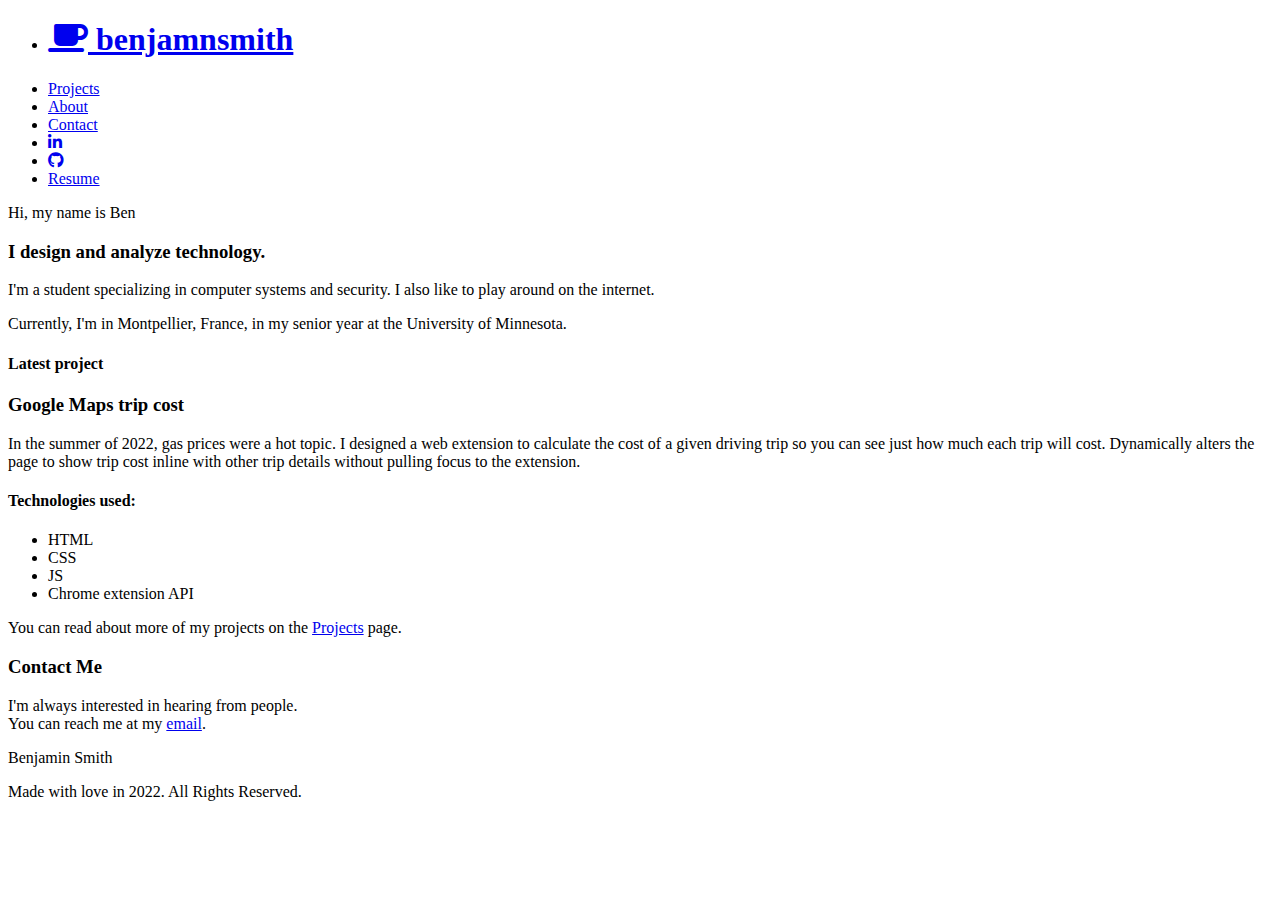
==== index.html @ 39bf7f7b "initial html files" ====
<!DOCTYPE html>
<html lang="en">
<head>
    <meta charset="UTF-8">
    <meta http-equiv="X-UA-Compatible" content="IE=edge">
    <meta name="viewport" content="width=device-width, initial-scale=1.0">
    <link rel="preconnect" href="https://fonts.googleapis.com" />
    <link rel="preconnect" href="https://fonts.gstatic.com" crossorigin />
    <link href="https://fonts.googleapis.com/css2?family=Oxygen&family=Oxygen+Mono&display=swap" rel="stylesheet" />
    <link href="https://cdnjs.cloudflare.com/ajax/libs/font-awesome/6.1.2/css/all.min.css" rel="stylesheet" />
    <link href="./css/styles.css" rel="stylesheet">
    <title>benjamnsmith</title>
</head>
<body>
    <nav class="navbar">
        <ul>
        <li><h1><a href='./index.html'> <span class="fa-solid fa-mug-saucer"></span> benjamnsmith</h1></a></span>
        <li><a href='./projects.html'>Projects</a></li>
        <li><a href='./about.html'>About</a></li>
        <li><a href='#contact'>Contact</a></li>
        <li><a href='https://www.linkedin.com/in/benjamnsmith' target="_blank"><span class="fa-brands fa-linkedin-in" aria-hidden=true></span><span class="sr-only">LinkedIn</span></a></li>
        <li><a href='https://github.com/benjamnsmith' target="_blank"><span class="fa-brands fa-github" aria-hidden=true></span><span class="sr-only">GitHub</span></a></li>
        <li><a href='#'>Resume</a></li>
        </ul>
      </nav>

      <section id="intro">
        <p class="name">Hi, my name is <span>Ben</span></p>
      
        <h3>I design and analyze technology.</h3>
      
        <p>I'm a student specializing in computer systems and security. I also like to play around on the internet.</p>
      
        <p>Currently, I'm in Montpellier, France, in my senior year at the University of Minnesota.</p>
      
      </section>
      <div class="line"></div>
      <section id="projects">
        <article>
            <h4>Latest project</h4>
            <h3>Google Maps trip cost</h3>
            <div class="latest-description">
            <p>
                In the summer of 2022, gas prices were a hot topic. I designed a web extension
                to calculate the cost of a given driving trip so you can see just how much each trip will cost. 
                Dynamically alters the page to show trip cost inline with other trip details without pulling focus to the extension. 
            </p>
            </div>
            <h4>Technologies used:</h4>
            <ul>
                <li>HTML</li>
                <li>CSS</li>
                <li>JS</li>
                <li>Chrome extension API</li>
            </ul>
            <p>You can read about more of my projects on the <a href="./projects.html">Projects</a> page.</p>
        </article>
      </section>
      <div class="line"></div>
      <section id="contact">
        <div class="contact-box">
          <h3>Contact Me</h3>
          <p>I'm always interested in hearing from people.<br> You can reach me at my <a href="#">email</a>.</p>
        </div>
      </section>
      <div class="line"></div>
      <section class="footer">
        <div>
            <p>Benjamin Smith</p>
            <p>Made with love in 2022. All Rights Reserved.</p>
        </div>
      </section>
    
</body>
</html>
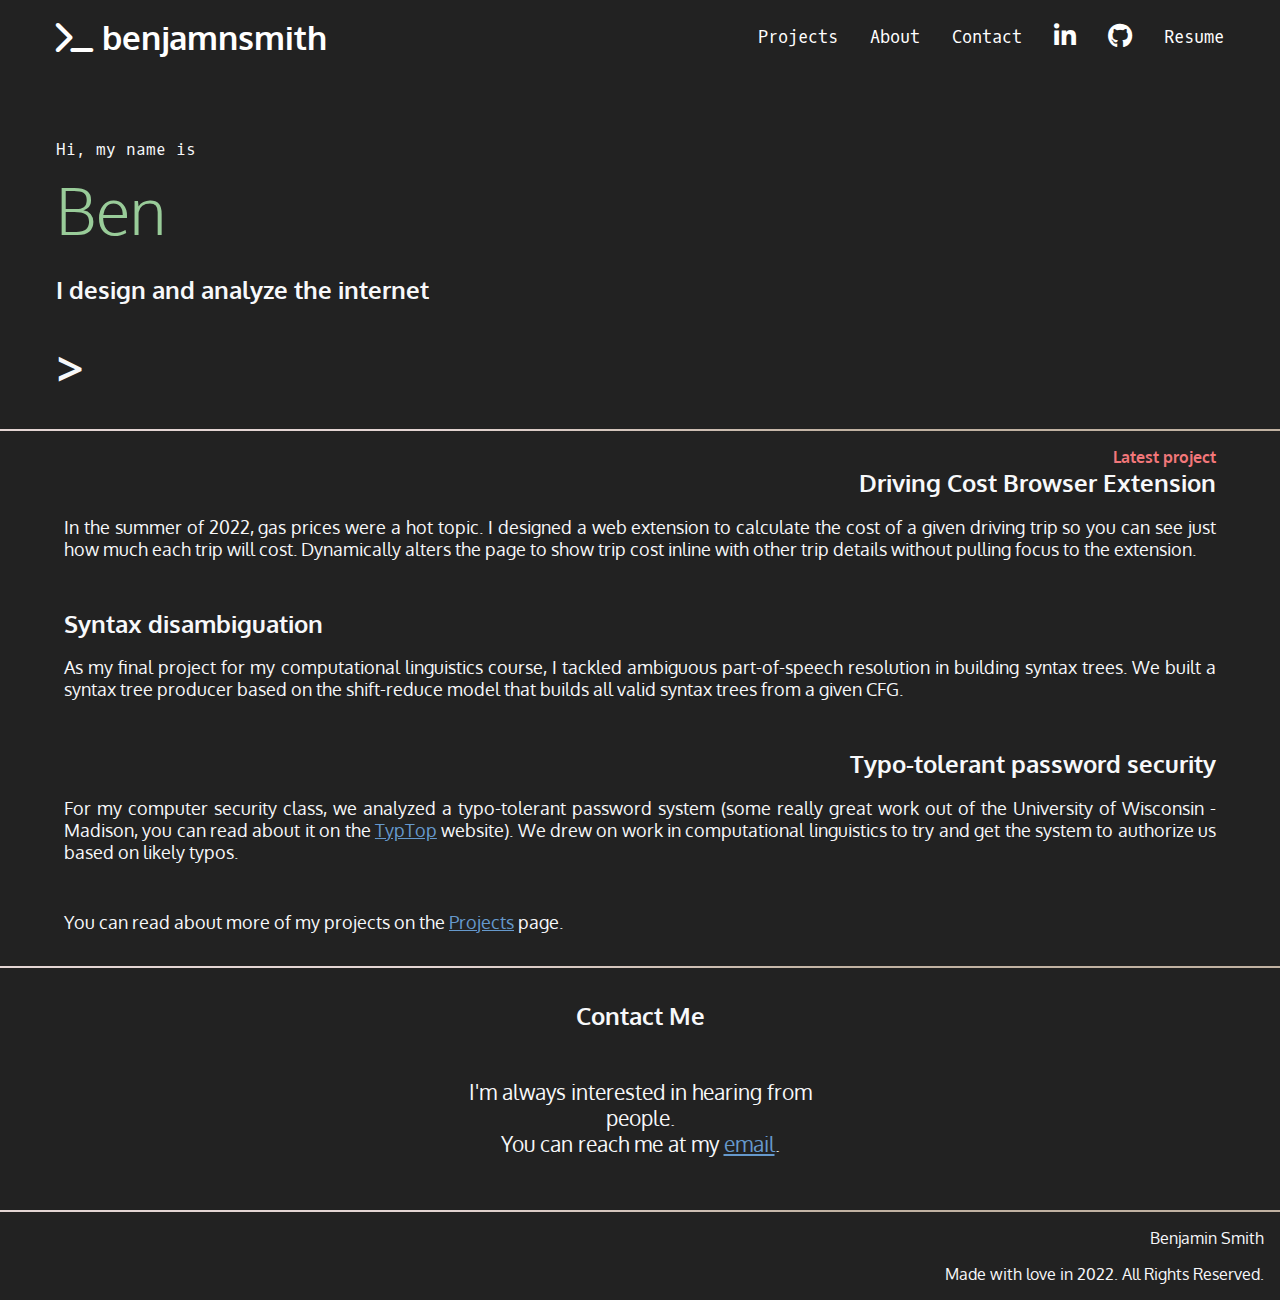
==== commit 90203ade: "styling changes" ====
--- a/index.html
+++ b/index.html
@@ -12,64 +12,65 @@
     <title>benjamnsmith</title>
 </head>
 <body>
-    <nav class="navbar">
-        <ul>
-        <li><h1><a href='./index.html'> <span class="fa-solid fa-mug-saucer"></span> benjamnsmith</h1></a></span>
-        <li><a href='./projects.html'>Projects</a></li>
-        <li><a href='./about.html'>About</a></li>
-        <li><a href='#contact'>Contact</a></li>
-        <li><a href='https://www.linkedin.com/in/benjamnsmith' target="_blank"><span class="fa-brands fa-linkedin-in" aria-hidden=true></span><span class="sr-only">LinkedIn</span></a></li>
-        <li><a href='https://github.com/benjamnsmith' target="_blank"><span class="fa-brands fa-github" aria-hidden=true></span><span class="sr-only">GitHub</span></a></li>
-        <li><a href='#'>Resume</a></li>
-        </ul>
-      </nav>
-
-      <section id="intro">
-        <p class="name">Hi, my name is <span>Ben</span></p>
-      
-        <h3>I design and analyze technology.</h3>
-      
-        <p>I'm a student specializing in computer systems and security. I also like to play around on the internet.</p>
-      
-        <p>Currently, I'm in Montpellier, France, in my senior year at the University of Minnesota.</p>
-      
-      </section>
-      <div class="line"></div>
-      <section id="projects">
-        <article>
-            <h4>Latest project</h4>
-            <h3>Google Maps trip cost</h3>
-            <div class="latest-description">
-            <p>
-                In the summer of 2022, gas prices were a hot topic. I designed a web extension
-                to calculate the cost of a given driving trip so you can see just how much each trip will cost. 
-                Dynamically alters the page to show trip cost inline with other trip details without pulling focus to the extension. 
-            </p>
-            </div>
-            <h4>Technologies used:</h4>
-            <ul>
-                <li>HTML</li>
-                <li>CSS</li>
-                <li>JS</li>
-                <li>Chrome extension API</li>
-            </ul>
-            <p>You can read about more of my projects on the <a href="./projects.html">Projects</a> page.</p>
-        </article>
-      </section>
-      <div class="line"></div>
-      <section id="contact">
-        <div class="contact-box">
-          <h3>Contact Me</h3>
-          <p>I'm always interested in hearing from people.<br> You can reach me at my <a href="#">email</a>.</p>
-        </div>
-      </section>
-      <div class="line"></div>
-      <section class="footer">
-        <div>
-            <p>Benjamin Smith</p>
-            <p>Made with love in 2022. All Rights Reserved.</p>
-        </div>
-      </section>
+  <nav class="navbar">
+    <ul>
+      <li>
+        <h1><a href='./index.html'> <span class="fa-solid fa-terminal"></span> benjamnsmith</h1></a></span>
+      <li><a href='./projects.html'>Projects</a></li>
+      <li><a href='./about.html'>About</a></li>
+      <li><a href='#contact'>Contact</a></li>
+      <li><a href='https://www.linkedin.com/in/benjamnsmith' target="_blank"><span class="fa-brands fa-linkedin-in" aria-hidden=true></span><span class="sr-only">LinkedIn</span></a></li>
+      <li><a href='https://github.com/benjamnsmith' target="_blank"><span class="fa-brands fa-github" aria-hidden=true></span><span class="sr-only">GitHub</span></a></li>
+      <li><a href='#'>Resume</a></li>
+    </ul>
+  </nav>
+  
+  <section id="terminal">
+    <p class="name">Hi, my name is <span>Ben</span></p>
+  
+    <h3>I design and analyze the internet</h3>
+  
+    <h3 class="prompt">></h3>
+  
+  </section>
+  <div class="line"></div>
+  <section id="projects">
+    <article>
+      <h4>Latest project</h4>
+      <h3>Driving Cost Browser Extension</h3>
+      <div class="latest-description">
+        <p>
+          In the summer of 2022, gas prices were a hot topic. I designed a web extension
+          to calculate the cost of a given driving trip so you can see just how much each trip will cost.
+          Dynamically alters the page to show trip cost inline with other trip details without pulling focus to the extension.
+        </p>
+      </div>
+  
+    </article>
+    <article>
+      <h3 id="left_float">Syntax disambiguation</h3>
+      <p>As my final project for my computational linguistics course, I tackled ambiguous part-of-speech resolution in building syntax trees. We built a syntax tree producer based on the shift-reduce model that builds all valid syntax trees from a given CFG.
+    </article>
+    <article>
+      <h3>Typo-tolerant password security</h3>
+      <p>For my computer security class, we analyzed a typo-tolerant password system (some really great work out of the University of Wisconsin - Madison, you can read about it on the <a href="#">TypTop</a> website). We drew on work in computational linguistics to try and get the system to authorize us based on likely typos.</p>
+    </article>
+    <p>You can read about more of my projects on the <a href="./projects.html">Projects</a> page.</p>
+  </section>
+  <div class="line"></div>
+  <section id="contact">
+    <div class="contact-box">
+      <h3>Contact Me</h3>
+      <p>I'm always interested in hearing from people.<br> You can reach me at my <a href="#">email</a>.</p>
+    </div>
+  </section>
+  <div class="line"></div>
+  <section class="footer">
+    <div>
+      <p>Benjamin Smith</p>
+      <p>Made with love in 2022. All Rights Reserved.</p>
+    </div>
+  </section>
     
 </body>
 </html>
--- a/css/styles.css
+++ b/css/styles.css
@@ -0,0 +1,242 @@
+:root {
+    --black: #222222;
+    --white: #f7f8fa;
+    --hillsgreen: #A3B2A4;
+    --balancegreen: #C3C6A8;
+    --chai: #EFDBB2;
+    --larbgai: #E0C6AD ;
+    --beige: #C1B2A2;
+    --pink: #E4D5D3 ;
+    --brown: #a64b2a;
+    --lightYellow: #ffcc66;
+    --lightRed: #f2777a;
+    --lightGreen: #99cc99;
+    --lightBlue: #6699cc;
+    --font-size: 1.3rem;
+    --mono: "Oxygen mono", monospace;
+    --sans: Oxygen, sans-serif;
+}
+
+/* https://colorpalettes.io/pastel-earth-tone-color-palette/ */
+/* https://colorhunt.co/palette/8e3200a64b2ad7a86effebc1 */
+
+/* border box model: https://css-tricks.com/box-sizing/ */
+
+html {
+    box-sizing: border-box;
+}
+
+*,
+*::before,
+*::after {
+    box-sizing: inherit;
+}
+
+
+/* generic styles for the page */
+
+body {
+    padding: 0;
+    margin: 0;
+    font-family: var(--sans);
+    background-color: var(--black);
+    color: var(--white);
+    font-size: var(--font-size);
+}
+
+h1,
+h2,
+h3 {
+    margin: 0;
+}
+
+a {
+    color: var(--lightBlue);
+}
+
+a:hover {
+    color: var(--lightGreen);
+    text-decoration: none;
+}
+
+/* background styles */
+
+.line {
+    height: 2px;
+    background: linear-gradient(90deg, rgba(228,213,211,1) 33%, rgba(193,178,162,1) 66%);
+}
+
+.footer {
+    font-size: 1rem;
+}
+
+
+/* intro styles */
+
+#terminal {
+    padding: 3rem 1rem 2rem 1rem;
+    max-width: 1200px;
+    margin: 0 auto;
+}
+
+#terminal p {
+    font-size: 1rem;
+    line-height: 1.5;
+}
+
+#terminal .name {
+    font-family: var(--mono);
+    font-size: 1rem;
+}
+
+.name span {
+    font-family: var(--sans);
+    font-size: 4rem;
+    color: var(--lightGreen);
+    display: block;
+    font-weight: 300;
+}
+
+
+.prompt{
+    margin-top: 2rem;
+    font-size: 3rem;
+    animation:blinkingText 1.3s infinite;
+}
+
+@keyframes blinkingText{
+    0%{     color: var(--white);    }
+    49%{    color: var(--white); }
+    60%{    color: transparent; }
+    99%{    color: transparent;  }
+    100%{   color: var(--white);    }
+}
+
+
+
+/* projects section */
+
+#projects {
+    padding: 1rem 4rem;
+}
+
+article {
+  margin-bottom: 3rem;
+}
+
+#projects h4 {
+    margin: 0;
+    font-size: 1rem;
+    text-align: right;
+    color: var(--lightRed);
+}
+
+#projects h3 {
+    text-align: right;
+}
+
+#left_float {
+  text-align: left !important;
+}
+
+#projects p {
+  font-size: 1.1rem;
+  text-align: justify;
+}
+
+#latest-description {
+    font-size: 0.5rem;
+}
+/* contact section */
+
+#contact {
+    width: 400px;
+    text-align: center;
+    margin: 0 auto;
+    padding: 2rem 0;
+}
+
+#contact p:last-child {
+    margin-top: 3rem;
+}
+
+
+/* navigation */
+
+nav {
+    font-family: var(--mono);
+    font-size: 80%;
+    padding: 1rem;
+}
+
+nav h1 a {
+    font-family: var(--sans);
+}
+
+nav ul {
+    margin: 0;
+    padding: 0;
+    list-style-type: none;
+    display: flex;
+    flex-flow: row wrap;
+    justify-content: center;
+    align-items: center;
+    gap: 2rem;
+}
+
+nav li:first-child {
+    flex-basis: 100%;
+    text-align: center;
+}
+
+nav [class*="fa-"] {
+    font-size: 150%;
+}
+
+nav h1 [class*="fa-"] {
+    font-size: 100%;
+}
+
+nav a {
+    color: white;
+    text-decoration: none;
+    display: block;
+}
+
+nav a:hover,
+nav [class*="fa-"]:hover {
+    color: var(--lightGreen);
+}
+
+.button {
+    background-color: var(--magenta);
+    color: white;
+    padding: 0.5rem;
+    border-radius: 5px;
+}
+
+.button:hover {
+    color: white;
+    background-color: var(--hotmag);
+}
+
+
+/* footer section */
+
+.footer {
+    text-align: right;
+    color: var(--white);
+    margin-right: 1rem; 
+}
+
+@media (min-width: 850px) {
+    nav {
+        max-width: 1200px;
+        margin: 0 auto;
+    }
+    nav li:first-child {
+        flex-basis: auto;
+        text-align: left;
+        margin-right: auto;
+    }
+}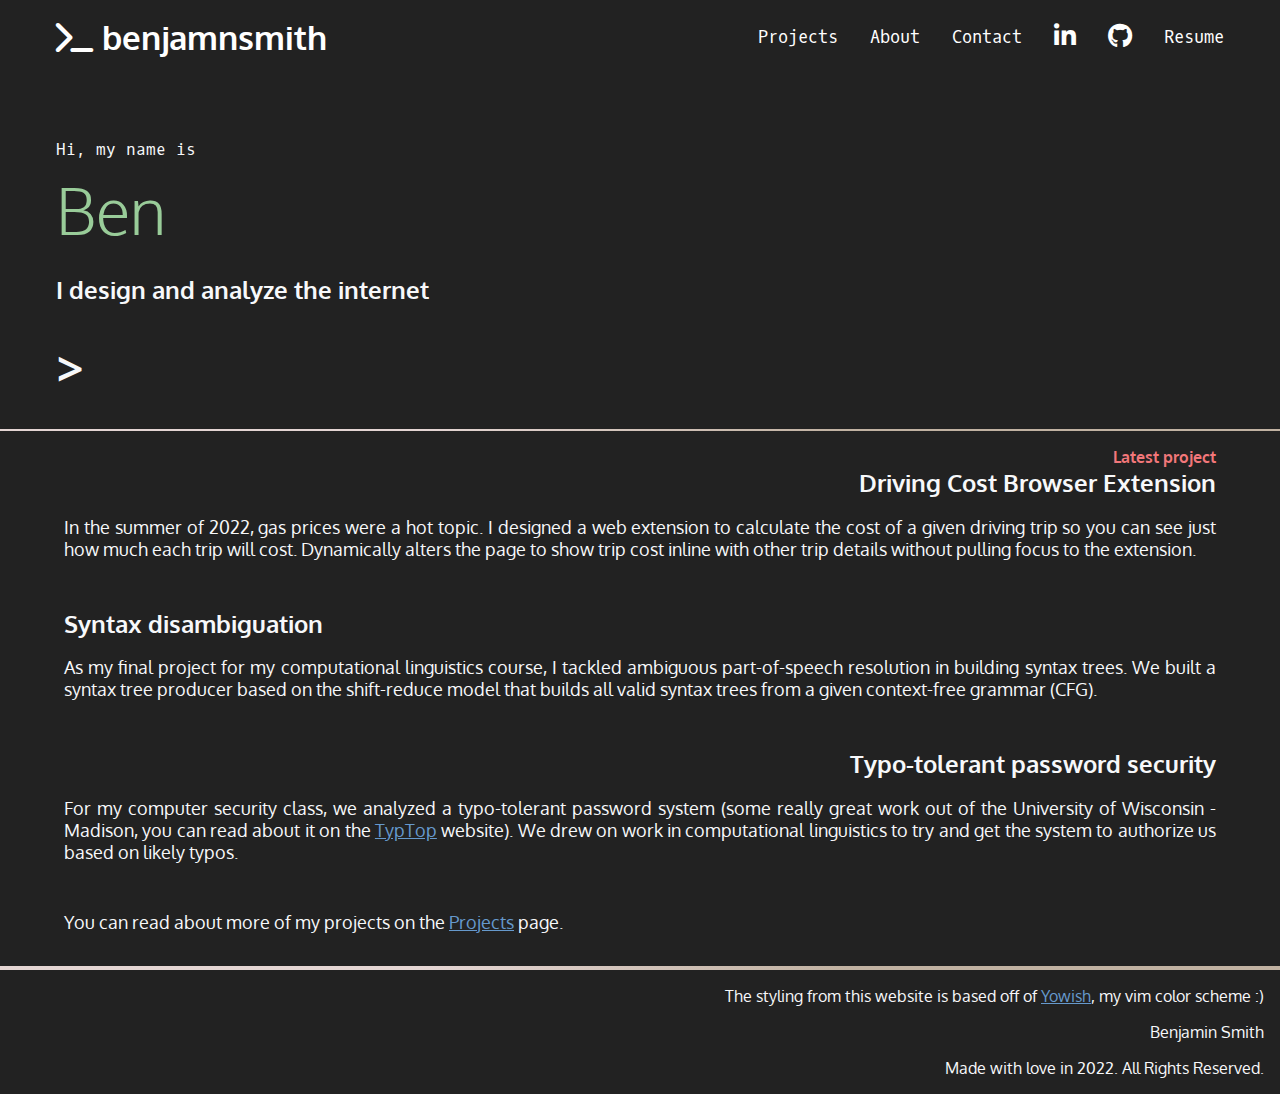
==== commit 49d1d982: "<index> updated styling for index page" ====
--- a/index.html
+++ b/index.html
@@ -49,7 +49,7 @@
     </article>
     <article>
       <h3 id="left_float">Syntax disambiguation</h3>
-      <p>As my final project for my computational linguistics course, I tackled ambiguous part-of-speech resolution in building syntax trees. We built a syntax tree producer based on the shift-reduce model that builds all valid syntax trees from a given CFG.
+      <p>As my final project for my computational linguistics course, I tackled ambiguous part-of-speech resolution in building syntax trees. We built a syntax tree producer based on the shift-reduce model that builds all valid syntax trees from a given context-free grammar (CFG).
     </article>
     <article>
       <h3>Typo-tolerant password security</h3>
@@ -58,14 +58,17 @@
     <p>You can read about more of my projects on the <a href="./projects.html">Projects</a> page.</p>
   </section>
   <div class="line"></div>
-  <section id="contact">
+  <!-- <section id="contact">
     <div class="contact-box">
       <h3>Contact Me</h3>
       <p>I'm always interested in hearing from people.<br> You can reach me at my <a href="#">email</a>.</p>
     </div>
-  </section>
+  </section> -->
   <div class="line"></div>
   <section class="footer">
+    <div>
+      <p>The styling from this website is based off of <a href="https://github.com/KabbAmine/yowish.vim" target="_blank">Yowish</a>, my vim color scheme :)</p>
+    </div>
     <div>
       <p>Benjamin Smith</p>
       <p>Made with love in 2022. All Rights Reserved.</p>
--- a/css/styles.css
+++ b/css/styles.css
@@ -133,10 +133,12 @@
 
 #projects h3 {
     text-align: right;
+    font-weight: bold;
 }
 
 #left_float {
   text-align: left !important;
+  font-weight: bold;
 }
 
 #projects p {
